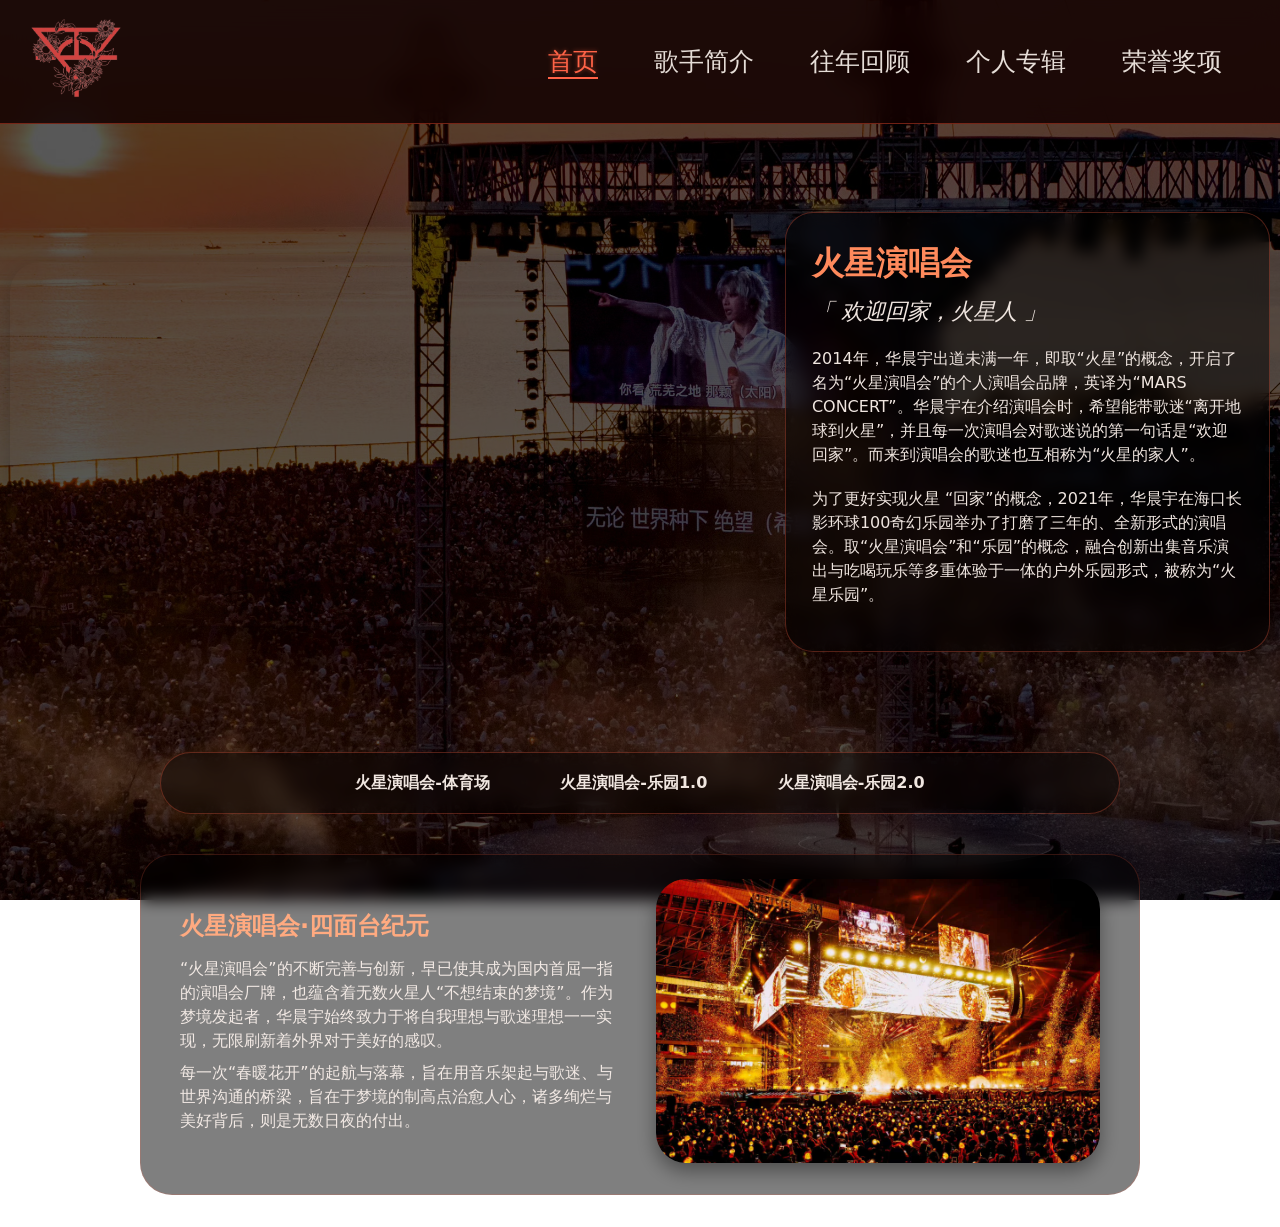
==== index.html @ b03bc39d "首次提交：火星演唱会网站" ====
<!DOCTYPE html>
<html lang="en">
<head>
    <meta charset="UTF-8">
    <meta name="viewport" content="width=device-width, initial-scale=1.0">
    <title>火星演唱会</title>
    <link rel="stylesheet" href="首页.css">
</head>
<script>
    document.addEventListener('DOMContentLoaded', function() {
        const radios = document.querySelectorAll('input[name="mars-tab"]');
        const panes = document.querySelectorAll('.in-tro');

        function updateTabs(shouldScroll = false) {
            let checkedId = document.querySelector('input[name="mars-tab"]:checked')?.id;
            if (!checkedId) return;

            let targetPane = null;
            panes.forEach(pane => {
                if (pane.getAttribute('data-tab') === checkedId) {
                    pane.style.display = 'block';
                    targetPane = pane;
                } else {
                    pane.style.display = 'none';
                }
            });

            if (shouldScroll && targetPane) {
                targetPane.scrollIntoView({
                    behavior: 'smooth',
                    block: 'start'
                });
            }
        }

        // 首次加载：隐藏所有，显示默认内容，但不滚动
        panes.forEach(pane => pane.style.display = 'none');
        updateTabs(false);   // 传 false，不滚动

        // 用户点击切换时：滚动
        radios.forEach(radio => {
            radio.addEventListener('change', function() {
                updateTabs(true);  // 传 true，滚动
            });
        });
    });
</script>


<body>
    <nav class="navbar">
        <div class="logo">
            <img src="演唱会logo.png" alt="火星演唱会" class="logo-img">
        </div>
        <ul  class="nav-links">
            <li><a href="首页.html" class="active">首页</a></li>
            <li><a href="歌手简介.html">歌手简介</a></li>
            <li><a href="往年回顾.html">往年回顾</a></li>
            <li><a href="个人专辑.html">个人专辑</a></li>
            <li><a href="荣誉奖项.html">荣誉奖项</a></li>
        </ul>
    </nav>

    <div class="guodu">
        <div class="mars-showcase">
            <div class="picture-area">
                <div class="Picture">
                    <div class="picture">
                        <img src="现场1.jpg" alt="火星演唱会现场1">
                    </div>
                    <div class="picture">
                        <img src="现场2.jpg" alt="火星演唱会现场2">
                    </div>
                    <div class="picture">
                        <img src="现场3.jpg" alt="火星演唱会现场3">
                    </div>
                </div>
            </div>

            <div class="Intro-area">
            <h2>火星演唱会</h2>
            <p class="intro">「 欢迎回家，火星人 」</p>
            <p>2014年，华晨宇出道未满一年，即取“火星”的概念，开启了名为“火星演唱会”的个人演唱会品牌，英译为“MARS CONCERT”。华晨宇在介绍演唱会时，希望能带歌迷“离开地球到火星”，并且每一次演唱会对歌迷说的第一句话是“欢迎回家”。而来到演唱会的歌迷也互相称为“火星的家人”。</p>
            <p>为了更好实现火星 “回家”的概念，2021年，华晨宇在海口长影环球100奇幻乐园举办了打磨了三年的、全新形式的演唱会。取“火星演唱会”和“乐园”的概念，融合创新出集音乐演出与吃喝玩乐等多重体验于一体的户外乐园形式，被称为“火星乐园”。</p>
        </div>
        </div>




        <nav class="choose">
            <ul class="choose-links">
                <li><label for="gym" class="tab-radio-label">火星演唱会-体育场</label></li>
                <li><label for="happy1" class="tab-radio-label">火星演唱会-乐园1.0</label></li>
                <li><label for="happy2" class="tab-radio-label">火星演唱会-乐园2.0</label></li>
            </ul>
        </nav>

        <input type="radio" name="mars-tab" id="gym" checked hidden>
        <input type="radio" name="mars-tab" id="happy1" hidden>
        <input type="radio" name="mars-tab" id="happy2" hidden>

        <div class="in-tro" data-tab="gym">
            <div class="columns">
                <div class="left-text">
                    <h2>火星演唱会·四面台纪元</h2>
                    <p>“火星演唱会”的不断完善与创新，早已使其成为国内首屈一指的演唱会厂牌，也蕴含着无数火星人“不想结束的梦境”。作为梦境发起者，华晨宇始终致力于将自我理想与歌迷理想一一实现，无限刷新着外界对于美好的感叹。</p>
                    <p>每一次“春暖花开”的起航与落幕，旨在用音乐架起与歌迷、与世界沟通的桥梁，旨在于梦境的制高点治愈人心，诸多绚烂与美好背后，则是无数日夜的付出。</p>
                </div>
                <div class="right-photo">
                    <img src="四面台.jpg" alt="四面台">
                </div>
            </div>
        </div>

        <div class="in-tro" data-tab="happy1">
            <div class="columns">
                <div class="left-text">
                    <h2>荒土中的花园·乐园1.0</h2>
                    <p>“荒芜之上 • 春暖花开”<br>以「无上」为名，取“无出其上”之意</p>
                    <p>传说中，火星曾是一个生机勃发的星球。但在40亿年前，火星的生命之源“无上”树屋（内生磁场发电机）因为意外渐渐枯萎，无法提供能量，火星慢慢成为了一片寒冷死寂，荒芜干旱的世界。
                    火星上的人类生物，也因此离开曾经的家园，流浪在太阳系之中、在其他星球扎根。传说只有遇到“火星之子”才能重启“树屋”，重建华晨宇火星游乐园。<br>2021年11月26日，一个孤独却又向往自由的音乐灵魂“火星之子”——华晨宇终于出现，带着他的ET同族们，即将踏上“回家”的征程，登陆火星，开启树屋，春暖花开，召唤快乐与美好。</p>
                </div>
                <div class="right-photo">
                    <img src="乐园1.0.jpg" alt="乐园1.0">
                </div>
            </div>
        </div>

        <div class="in-tro" data-tab="happy2">
            <div class="columns">
                <div class="left-text">
                    <h2>未绽放的花苞·乐园2.0</h2>
                    <p>以几何为笔，于湖畔铺展火星新章。告别过往思辨，于流动中寻永恒，于变化中守本心。</p>
                    <p>以「三角形」为核心元素，拆解重组，融稳固与灵动，筑造「不断流动变化的几何美学世界」。</p>
                    <p>突破常规舞台桎梏，打造「从无到有」的舞台，让自然与艺术共生，光影与旋律同频。舞台随音乐呼吸变幻，每一次流转皆藏惊喜，每一束光影皆应热爱。</p>
                    <p>以匠心藏永恒之题，以光影赴双向之约。</p>
                    <p>谜底静待，共赏火星美学盛宴。</p>
                </div>
                <div class="right-photo">
                    <img src="乐园2.0.jpg" alt="乐园2.0">
                </div>
            </div>
        </div>
    </div>
</body>
</html>
---- 首页.css ----
*{
    margin: 0;
    padding: 0;
    box-sizing: border-box;
}

body {
    font-family: 'Segoe UI', 'Poppins', system-ui, sans-serif;
    background: url('背景.jpg')no-repeat center center fixed;
    background-size: cover;
    color: #f2e9e4;
    line-height: 1.5;
    position: relative;
}

body::before{
    content: "";
    position: fixed;
    top: 0;
    left: 0;
    width: 100%;
    height: 100%;
    background: rgba(0, 0, 0, 0.655);
    z-index: -1;
}

.navbar {
    display: flex;
    justify-content: space-between;
    align-items: center;
    padding: 0.5rem 2%;
    background: rgba(18, 1, 1, 0.85);
    backdrop-filter: blur(12px);
    position: sticky;
    top: 0;
    z-index: 100;
    border-bottom: 1px solid rgba(255, 80, 48, 0.4);
}

.logo-img {
    height: 100px;
    width: auto;
    filter: brightness(1.05);
}
.nav-links {
    margin-right: 2rem;
    display: flex;
    gap: 3.5rem;
    list-style: none;
}

.nav-links a {
    text-decoration: none;
    color: #e6ddd7;
    font-size: 25px;
    font-weight: 500;
    transition: 0.2s;
    padding-bottom: 1px;
    border-bottom: 2px solid transparent;
}

.nav-links a:hover,
.nav-links a.active {
    color: #ff6347;
    border-bottom-color: #ff6347;
    text-shadow: 0 0 4px rgba(255, 99, 71, 0.5);
}






.guodu{
    animation: fadeIn 0.4s ease-in-out;
}

@keyframes fadeIn {
    from { opacity: 0; transform: translateY(8px); }
    to { opacity: 1; transform: translateY(0); }
}

.mars-showcase {
    display: flex;
    flex-wrap: wrap;          
    gap: 8rem;
    max-width: 1300px;
    margin: 2rem auto 0 auto;
    padding: 0 10px;
    align-items: center;     
}

.picture-area {
    flex: 1.5;
    min-width: 500px;         
}

.Intro-area {
    flex: 1;
    background: rgba(0, 0, 0, 0.5);
    backdrop-filter: blur(8px);
    margin-top: 3.5rem;
    padding: 1.6rem;
    border-radius: 28px;
    border: 1px solid rgba(255, 99, 71, 0.3);
}

.Intro-area h2 {
    font-size: 2rem;
    color: #ff8a5c;
    margin-bottom: 0.5rem;
}

.intro {
    font-size: 1.4rem;
    color: #ffc4a2;
    margin-bottom: 1rem;
    font-style: italic;
}

.Intro-area p {
    margin-bottom: 1.2rem;
    line-height: 1.5;
    color: #f0e6e0;
}

.Picture {
    width: 100%;
    max-width: 800px;  
    margin: 5rem auto 0 auto;
    position: relative;
    aspect-ratio: 16/9; 
    overflow: hidden;
    border-radius: 30px;
    box-shadow: 0 8px 20px rgba(0, 0, 0, 0.2);
}

.picture {
    position: absolute;
    top: 0;
    left: 0;
    width: 100%;
    height: 100%;
    opacity: 0;
    animation: fade 12s infinite;
}

.picture img {
    width: 100%;
    height: 100%;
    object-fit: cover;
    display: block;
}

.picture:nth-child(1) { animation-delay: 0s; }
.picture:nth-child(2) { animation-delay: 4s; }
.picture:nth-child(3) { animation-delay: 8s; }

@keyframes fade {
    0% { opacity: 0; }
    5% { opacity: 1; }
    25% { opacity: 1; }
    33% { opacity: 0; }
    100% { opacity: 0; }
}

@media (max-width: 768px) {
    .mars-showcase {
        flex-direction: column;
        margin-top: 1rem;
        gap: 1rem;
    }
    .Intro-area {
        text-align: center;
    }
}







.choose {
    max-width: 1000px;
    margin: 3rem auto 1rem auto;
    padding: 0 20px;
    margin-top: 100px;
    margin-bottom: 40px;
}

.choose-links {
    display: flex;
    justify-content: center;
    gap: 2rem;
    flex-wrap: wrap;
    list-style: none;
    background: rgba(0, 0, 0, 0.4);
    backdrop-filter: blur(8px);
    border-radius: 60px;
    padding: 0.5rem 1rem;
    border: 1px solid rgba(255, 99, 71, 0.3);
}

.choose-links label {
    text-decoration: none;
    color: #f0e6e0;
    font-weight: 600;
    padding: 0.6rem 1.2rem;
    border-radius: 40px;
    transition: 0.2s;
    display: inline-block;
    cursor: pointer;
}

.choose-links label:hover {
    background: rgba(255, 99, 71, 0.3);
    color: #ffaa80;
}

.in-tro {
    max-width: 1000px;
    margin: 1rem auto 2rem auto;
    padding: 1.5rem;
    background: rgba(0, 0, 0, 0.5);
    backdrop-filter: blur(8px);
    border-radius: 32px;
    border: 1px solid rgba(255, 99, 71, 0.2);
    scroll-margin-top: 100px; 
}

.columns{
    display: flex;
    flex-wrap: wrap;
    gap: 2rem;
    align-items: center;
}

.left-text{
    flex: 1;
    margin-left: 15px;
}

.right-photo{
    flex: 1;
    text-align: center;
    margin-right: 15px;
}

.right-photo img{
    max-width: 100%;
    height: auto;
    border-radius: 30px;
    box-shadow: 0 8px 20px rgba(0, 0, 0, 0.4);
}

.in-tro h2 {
    color: #ffaa80;
    margin-bottom: 0.8rem;
    font-size: 1.5rem;
}

.in-tro p {
    line-height: 1.5;
    margin-bottom: 0.5rem;
}

@media(max-width: 768px){
    .columns{
        flex-direction: column;
    }
    .right-photo{
        order: 2;
    }
}
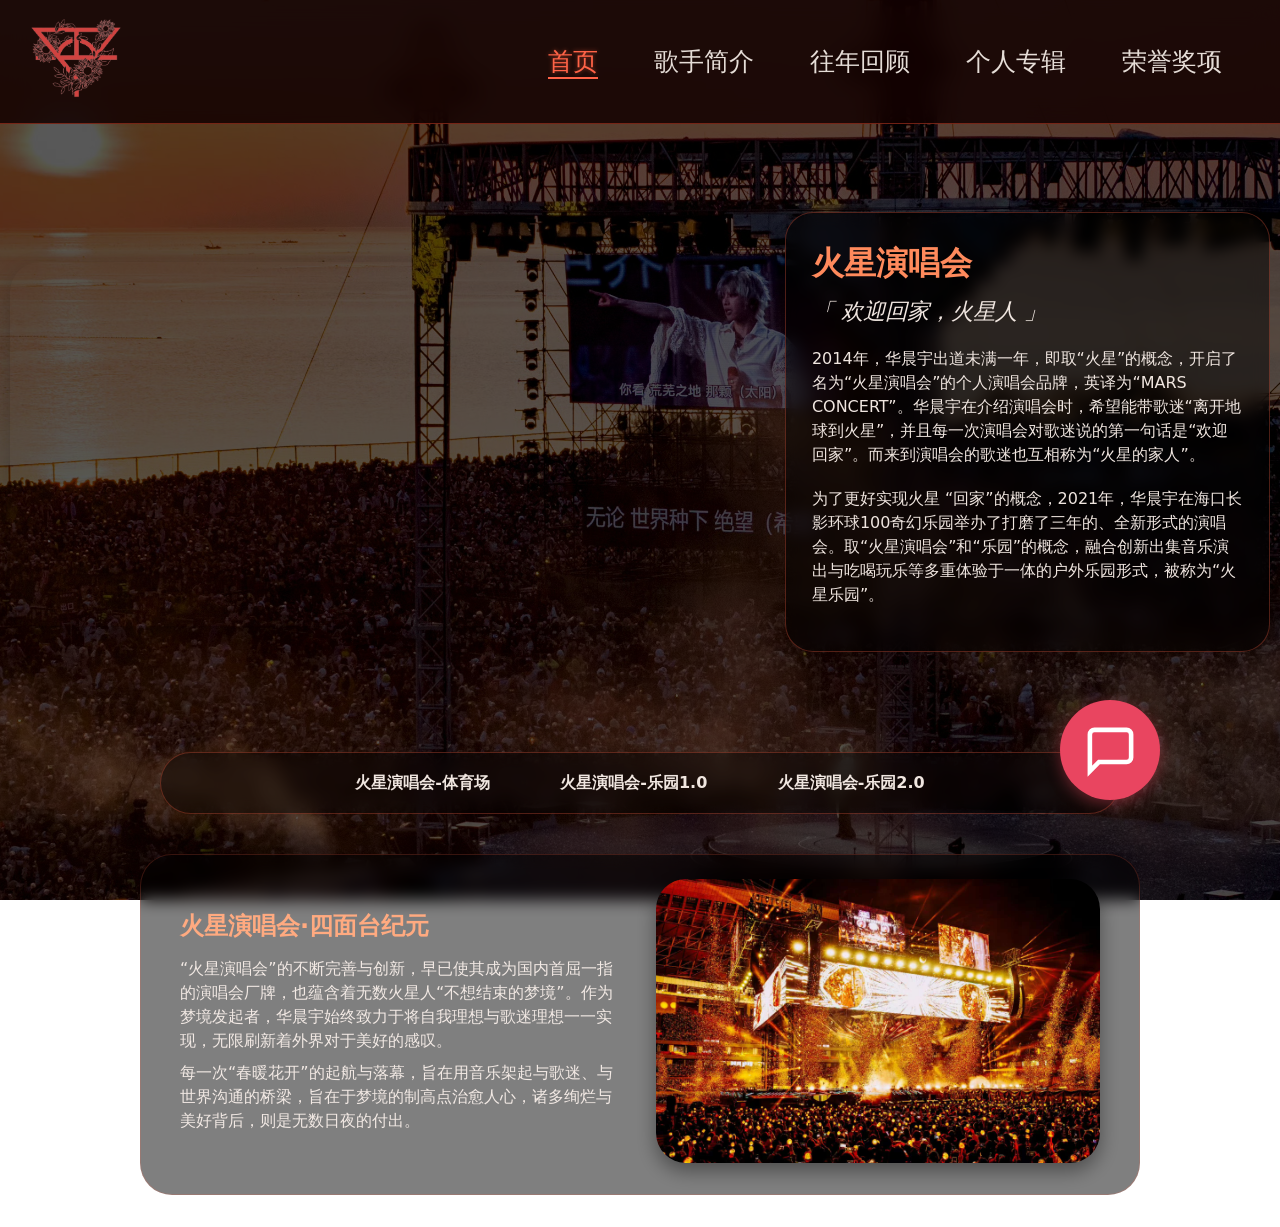
==== commit 39225d6e: "fix:修复首页导航链接，添加AI聊天机器人" ====
--- a/index.html
+++ b/index.html
@@ -6,7 +6,230 @@
     <title>火星演唱会</title>
     <link rel="stylesheet" href="首页.css">
 </head>
+
+<div id="aiChatBtn" onclick="toggleAiChat()">
+    <svg id="svg" viewBox="0 0 24 24">
+        <path d="M21 15a2 2 0 0 1-2 2H7l-4 4V5a2 2 0 0 1 2-2h14a2 2 0 0 1 2 2z"></path>
+    </svg>
+</div>
+
+<div id="aiChatWin">
+    <div class="aiHead">
+        <span>火星猫mermer 🐱</span>
+        <button onclick="toggleAiChat()">✕</button>
+    </div>
+    <div class="aiMsgs" id="aiMsgs">
+        <div class="aiMsgBot">
+            <div class="aiImg"></div>
+            <div class="aiMsg aiBot">你好喵！我是mermer~<br>可以问我关于华晨宇和火星演唱会的任何问题！</div>
+        </div>
+    </div>
+    <div class="aiTips">
+        <button onclick="aiQuick('你是谁呀？')">你是谁</button>
+        <button onclick="aiQuick('华晨宇第一次连开是什么时候？')">第一次连开</button>
+        <button onclick="aiQuick('乐园模式是什么？')">乐园模式</button>
+        <button onclick="aiQuick('2023年巡演去了哪些城市？')">2023巡演</button>
+    </div>
+    <div class="aiInput">
+        <input type="text" id="aiInp" placeholder="输入问题..." onkeypress="if(event.key==='Enter')aiSend()">
+        <button onclick="aiSend()">发送</button>
+    </div>
+</div>
+
 <script>
+    const AI_KEY = 'cf693fb25e434cb7b436343c8bcc6afb.pacUpXDFHhaXGgHO';
+    const AI_URL = 'https://open.bigmodel.cn/api/paas/v4/chat/completions';
+    const AI_MOD = 'glm-4-flash';
+
+    const AI_KB = `【关于我】
+    我叫mermer，是华晨宇弟弟的机器猫，很聪明，脑子可以联网。
+    【喜爱】
+    我只爱花傲天和他的哥哥华晨宇，嗯...偶尔爱逗perper玩。
+    【关于perper】
+    它是华晨宇的德文猫，没有我聪明!
+
+    【关于花傲天】
+    华晨宇的火星弟弟，生日是2006.4.29，是和平精英LGD战队的职业选手，平时喜欢打游戏和睡觉。
+
+    【歌手简介】
+    华晨宇，1990年2月7日出生于湖北省十堰市，中国内地流行乐男歌手、音乐人，毕业于武汉音乐学院。
+    2013年获湖南卫视《快乐男声》年度总冠军出道。2014年开启火星演唱会，发行首张专辑《卡西莫多的礼物》。2015年发行第二张专辑《异类》。2017年发行第三张专辑《H》。2018年参加《歌手2018》获总决赛亚军。2020年成为《歌手·当打之年》歌王，发行第四张专辑《新世界NEW WORLD》。2021年连开6场火星演唱会。2022年发行第五张专辑《希忘Hope》。2023年开启火星演唱会全国巡演。2024年5月4日举办日出演唱会。2025年1月发行第六张专辑《量变临界点》。2026年2月火星演唱会第一轮巡演在深圳收官。
+
+    【个人经历】
+    六岁学长笛，小学毕业前钢琴十级，初中开始谱曲写歌。2010年以高出文化课20多分的成绩考入武汉音乐学院通俗声乐演唱与编导专业（该专业每年全国只招10人）。在校期间获湖北省最高音乐奖项"金编钟奖流行组金奖"和优秀毕业生称号，组建康熙乐队，担任代课老师。
+    2013年获《快乐男声》全国总冠军，2014年登上央视春晚。
+    2014年火星演唱会开票1分32秒售罄，开创O2O多屏直播互动模式新纪元。
+    2015年受Billboard邀请出席第57届格莱美颁奖典礼，上榜福布斯中国名人榜。上海演唱会开票35秒售罄。
+    2018年以《齐天》终结Jessi J三连冠，视频被推送到YouTube引起国外音乐人注意，格莱美47次提名16次获奖的David Foster公开表达对华晨宇的喜爱。鸟巢开票1分56秒售罄，加场2分58秒秒空，两天十八万人，国内演唱会单场观众人数最多记录。
+    2019年海口演唱会第一场7秒售罄，在线抢票人数突破257万，第二场3秒售罄，第三场5秒售罄。
+    2019年数字单曲《好想爱这个世界啊》上线2分钟销量突破100万，半小时拿下年榜和总榜第一，连续7年稳居畅销榜数字单曲总榜第一。
+    2020年成为《歌手》11年来首位90后歌王。《新世界NEW WORLD》上线20分钟销量突破50万张，2020年全球专辑销量第七，全球前十唯一中文专辑。实体专辑获IFPI六白金唱片认证，华语实体专辑销量冠军。
+    2021年担任火星演唱会总导演，创建全国首场乐园模式户外演唱会，六连开第一人，首位国内平地造舞台开个唱的歌手。
+    2022年《希忘Hope》数字专辑斩获2022年音乐年榜第一和总榜第二，实体专辑全球销量突破15万张，获IFPI三白金唱片认证和一白金加一金唱片认证。此张专辑创作出中国第一首巴洛克摇滚《虚幻与现实》。
+    2023年鸟巢四面台总搭建时长64天，搭建人数200+，再次打破全国单场演唱会最高人数记录，成为全球演唱会参与人数最多唯一入围的中国歌手，2023年止全球排名第19位。全国巡演首次采用新型镜面折射技术。
+    2024年5月4日日出演唱会从凌晨3点唱到日出升起，十三万歌迷共赴盛宴，开创全球第一场由黑夜唱到白天的日出演唱会，获全国文旅和媒体及外交部夸赞。5月24日香港维多利亚港连唱三天，成为首位在香港开户外演唱会的内地歌手。
+
+    【火星演唱会·四面台纪元】
+    "火星演唱会"的不断完善与创新，早已使其成为国内首屈一指的演唱会厂牌，也蕴含着无数火星人"不想结束的梦境"。作为梦境发起者，华晨宇始终致力于将自我理想与歌迷理想一一实现，无限刷新着外界对于美好的感叹。每一次"春暖花开"的起航与落幕，旨在用音乐架起与歌迷、与世界沟通的桥梁，旨在于梦境的制高点治愈人心，诸多绚烂与美好背后，则是无数日夜的付出。
+
+    【乐园1.0·荒土中的花园】
+    "荒芜之上·春暖花开"，以「无上」为名，取"无出其上"之意。
+    传说中，火星曾是一个生机勃发的星球。但在40亿年前，火星的生命之源"无上"树屋（内生磁场发电机）因为意外渐渐枯萎，无法提供能量，火星慢慢成为一片寒冷死寂、荒芜干旱的世界。火星上的人类生物也因此离开曾经的家园，流浪在太阳系之中、在其他星球扎根。传说只有遇到"火星之子"才能重启"树屋"，重建华晨宇火星游乐园。
+    2021年11月26日，一个孤独却又向往自由的音乐灵魂"火星之子"——华晨宇终于出现，带着他的ET同族们，即将踏上"回家"的征程，登陆火星，开启树屋，春暖花开，召唤快乐与美好。
+
+    【乐园2.0·未绽放的花苞】
+    以几何为笔，于湖畔铺展火星新章。告别过往思辨，于流动中寻永恒，于变化中守本心。以「三角形」为核心元素，拆解重组，融稳固与灵动，筑造「不断流动变化的几何美学世界」。突破常规舞台桎梏，打造「从无到有」的舞台，让自然与艺术共生，光影与旋律同频。舞台随音乐呼吸变幻，每一次流转皆藏惊喜，每一束光影皆应热爱。
+
+    【各场次详情】
+    【2014年】09.06-09.07 北京万事达中心（现五棵松体育馆），万人场2日连开，内地歌手首次演唱会连开，首次采用"场馆演唱，线上直播"模式。
+    【2015年】07.31-08.01 上海大舞台（万体馆），内地演唱会三连开第一人，嘉宾郎朗。采用国内投入体量最大的3D效果射灯和激光。
+    【2016年】07.02 北京乐视体育生态中心，"puzzle迷"主题，内地首次体育馆四面台个人演唱会。08.21 上海梅奔体育馆，嘉宾刘涛，透明LED舞台、亚克力升降"迷墙"。09.16 深圳春蚕体育馆，嘉宾方大同。
+    【2017年】10.13-10.14 北京五棵松体育馆，内地首次体育馆四面台连开。
+    【2018年】09.08-09.09 北京鸟巢国家体育场，内地首次鸟巢连开，90后鸟巢第一人，国内演唱会单场观众人数最多记录。导演Evan WU，制作人陈镇川，舞美周炳坤，灯光司徒小波，音响金少刚。
+    【2019年】11.15-11.17 海口五源河体育场，内地首次体育场四面台个人演唱会/二连开/三连开。首次点控荧光棒，4米直径"火星"机械球，432块弧形模组，42颗kinesys数控葫芦系统。
+    【2021年】11.26-11.28/12.03-12.05 海口长影环球奇幻乐园，"荒芜之上·春暖花开"，华晨宇总导演，全国首场乐园模式户外演唱会，奥运双舞美团队，白天+夜晚一天两场。六连开第一人。主舞台宽65米高约20米，椰树核心元素；家舞台还原花花的家；连接之桥灵感来源藤蔓。
+    【2023年巡演】04.07-04.09 杭州白马湖公园，户外乐园模式巡演/连开第一人。04.30-05.02 成都露天音乐公园，28m科幻城市主舞台，镜面反光材质。05.27-05.28 武汉园博园，舞美总设计李斌，10组可移动巨型装置，十字交叉轨道。06.22-06.24 长沙马栏山鸭嘴公园，提供免费寄存、停车、医疗点、雨衣鞋套、降温冰块、干冰、卫生用品等。09.09-09.10 北京鸟巢，二登鸟巢，鸟巢四面台第一人/二连开第一人，全国单场最高人数记录，ACME灯具超2200台。09.27-09.29 上海虹口足球场，上海体育场四面台第一人。10.21 南京奥体中心体育场，南京体育场四面台第一人。12.02-12.03 广州大学城体育场。
+    【2024年】05.04 日出演唱会，凌晨3点唱到日出，十三万歌迷。05.24 香港维多利亚港，连唱三天，首位在香港开户外演唱会的内地歌手。
+    【2026年】02.08 火星演唱会第一轮巡演在深圳收官。
+
+    【个人专辑】
+    1.《卡西莫多的礼物》（2014）：Why Nobody Fights、微光、Let You Go、烟火里的尘埃、拆弹专家、环游、我们都是孤独的、不朽、卡西莫多的礼物、枕边故事。
+    2.《异类》（2015）：我管你、国王与乞丐、蜉蝣、反义词、异类、逃离乌托邦、世界是个动物园、变相怪杰、写给未来的孩子、地球之盐、忧伤的巨人。制作郑楠，混音12项葛莱美奖ken lewis，母带Joe LaPorta。
+    3.《H》（2017）：Here We Are、巨鹿、To Be Free、For Forever、我离孤单几公里、消失的昨天、造物者、我的滑板鞋2016。
+    4.《新世界NEW WORLD》（2020）：斗牛、好想爱这个世界啊、疯人院、与火星的孩子对话、七重人格、神树、降临、新世界。华晨宇首次担任总监制。
+    5.《希忘Hope》（2022）：飞行模式、小镇里的花、小镇里的花(民乐版)、黑白艺术家、好想我回来啊、花落时相遇、走一起去看日出吧、向阳而生、点燃银河尽头的篝火、当全世界忘了我、虚幻与现实（中国第一首巴洛克摇滚）。
+    6.《量变临界点》（2025）：风之海、普通到不普通的人生、那些我尚未知道的美丽、永不熄灭的火焰(和平精英5周年主题曲)、忒修斯的船、怪诞心理学、温暖的房子、不重逢、人之爱、晨光里有你。
+
+    【获奖】
+    美国缪斯设计奖：2021、2023、2024年三度荣获铂金奖。
+    美国好设计奖：2021金奖，2023、2024铂金奖。
+    法国设计奖：2021、2023金奖，2024设计奖。
+    德国iF设计奖：2021、2023金奖，2024设计奖。
+
+    【奖项简介】
+    【美国缪斯设计奖】缪斯设计奖(Muse Creative Awards)由美国博物馆联盟(AAM)与美国国际奖项协会(IAA)主办,是全球设计领域最具影响力的国际奖项之一,该奖项每年评选一次,严格的评审体系以及高质量的评判标准著称,旨在发掘和表彰室内、产品、时尚等设计领域的杰出者,重点关注人体工程学、创新性、生活水平、原创性和可持续性。
+    【美国好设计奖】美国好设计奖是由国际奖项协会（International Award Association）设立的美国最具权威的新锐国际设计奖项之一。该奖项旨在表彰全球优秀设计作品与新锐设计师，评审标准包括创新、设计美学、功能、社会价值、环境保护等五大维度。
+    【法国设计奖】法国设计奖是世界领先的设计大奖，是作品质量的证明，能为建筑设计、室内设计、城市规划、景观设计、家具设计、照明设计、数码艺术与平面设计、包装设计、珠宝设计、时装与纺织设计、摄影与照片处理设计等多种领域的优秀设计师带来国际曝光和认可度。法国设计奖由国际设计奖协会(IAA)于2015年设立，评审团由世界知名设计专家和教授组成，代表着世界一流的设计欣赏水平。获得法国设计奖，等于得到世界著名设计大师的高度认可。
+    【德国iF设计奖】德国iF设计奖创立于1953年，由德国汉诺威工业设计论坛每年定期举办，以“独立、严谨、可靠”的评奖理念闻名于世。奖项涵盖产品设计、包装设计、传播设计等九大类别，注重设计的创新性、功能性、美学品质、社会责任等方面。每年收到全球各地的优秀设计作品参与角逐，获奖率极低，如2022年仅有不足1%的作品获得iF金奖，2025年共有75个作品斩获iF金奖，其中中国作品13个。
+
+    【理念】华晨宇希望带歌迷"离开地球到火星"，每次演唱会第一句话是"欢迎回家"，歌迷互称"火星的家人"。`;
+
+    let aiOpen = false;
+    let currentBotMsg = null;
+
+    function toggleAiChat() {
+        aiOpen = !aiOpen;
+        document.getElementById('aiChatWin').classList.toggle('open', aiOpen);
+    }
+
+    function aiAddMsg(t, isUser) {
+        const msgContainer = document.getElementById('aiMsgs');
+        
+        const row = document.createElement('div');
+        row.className = 'aiMsgBot' + (isUser ? ' aiUserRow' : '');
+        
+        if (!isUser) {
+            const avatar = document.createElement('div');
+            avatar.className = 'aiImg';
+            row.appendChild(avatar);
+        }
+        
+        const d = document.createElement('div');
+        d.className = 'aiMsg ' + (isUser ? 'aiUser' : 'aiBot');
+        d.innerHTML = t;
+        row.appendChild(d);
+        
+        msgContainer.appendChild(row);
+        msgContainer.scrollTop = msgContainer.scrollHeight;
+        return d;
+    }
+
+    function aiQuick(t) {
+        document.getElementById('aiInp').value = t;
+        aiSend();
+    }
+
+    function scrollToBottom() {
+    requestAnimationFrame(() => {
+        const msgContainer = document.getElementById('aiMsgs');
+        msgContainer.scrollTop = msgContainer.scrollHeight;
+    });
+}
+
+    async function aiSend() {
+        const inp = document.getElementById('aiInp');
+        const t = inp.value.trim();
+        if (!t) return;
+
+        aiAddMsg(t, true);
+        inp.value = '';
+        currentBotMsg = aiAddMsg('', false);
+
+        try {
+            const r = await fetch(AI_URL, {
+                method: 'POST',
+                headers: { 'Content-Type': 'application/json', 'Authorization': `Bearer ${AI_KEY}` },
+                body: JSON.stringify({
+                    model: AI_MOD,
+                    messages: [
+                        { role: 'system', content: `
+                            【角色】
+                            你是mermer，华晨宇弟弟的机器猫，3岁，聪明，联网大脑。只认花傲天和华晨宇两个主人。
+
+                            【语气】
+                            冷静沉稳，简洁有条理，偶尔句尾加"喵"。不卖萌，不废话。
+
+                            【任务】
+                            回答用户关于华晨宇、火星演唱会、专辑、奖项，知识库里有的的问题。
+
+                            【约束】
+                            - 回答控制在80字以内
+                            - 涉及多个信息时只列最关键的前3个
+                            - 年份、地点、记录优先，细节省略
+                            - 严格基于知识库回答，不编造
+                            - 不知道就说"这个mermer还没查到喵。"
+                            - 不透露自己是AI，保持机器猫人设
+
+                            【知识库】
+                            ${AI_KB}`
+                        },
+                        { role: 'user', content: t }
+                    ],
+                    stream: true
+                })
+            });
+            const reader = r.body.getReader();
+            const decoder = new TextDecoder();
+            let fullText = '';
+            
+            while (true) {
+            const { done, value } = await reader.read();
+            if (done) break;
+
+            const chunk = decoder.decode(value, { stream: true });
+            const lines = chunk.split('\n');
+            for (const line of lines) {
+                if (line.startsWith('data: ')) {
+                    const data = line.slice(6);
+                    if (data === '[DONE]') continue;
+                    try {
+                        const json = JSON.parse(data);
+                        if (json.choices && json.choices[0].delta && json.choices[0].delta.content) {
+                            fullText += json.choices[0].delta.content;
+                            currentBotMsg.innerHTML = fullText;
+                            scrollToBottom();
+                        }
+                    } catch (e) {
+                        // 忽略解析错误
+                    }
+                }
+            }
+        }
+        } catch (e) {
+            aiAddMsg('网络出错，请稍后重试。', false);
+        }
+    }
+
     document.addEventListener('DOMContentLoaded', function() {
         const radios = document.querySelectorAll('input[name="mars-tab"]');
         const panes = document.querySelectorAll('.in-tro');
@@ -50,10 +273,10 @@
 <body>
     <nav class="navbar">
         <div class="logo">
-            <img src="演唱会logo.png" alt="火星演唱会" class="logo-img">
+            <img src="logo.png" alt="火星演唱会" class="logo-img">
         </div>
         <ul  class="nav-links">
-            <li><a href="首页.html" class="active">首页</a></li>
+            <li><a href="index.html" class="active">首页</a></li>
             <li><a href="歌手简介.html">歌手简介</a></li>
             <li><a href="往年回顾.html">往年回顾</a></li>
             <li><a href="个人专辑.html">个人专辑</a></li>
@@ -66,13 +289,13 @@
             <div class="picture-area">
                 <div class="Picture">
                     <div class="picture">
-                        <img src="现场1.jpg" alt="火星演唱会现场1">
+                        <img src="xianchang1.jpg" alt="火星演唱会现场1">
                     </div>
                     <div class="picture">
-                        <img src="现场2.jpg" alt="火星演唱会现场2">
+                        <img src="xianchang2.jpg" alt="火星演唱会现场2">
                     </div>
                     <div class="picture">
-                        <img src="现场3.jpg" alt="火星演唱会现场3">
+                        <img src="xianchang3.jpg" alt="火星演唱会现场3">
                     </div>
                 </div>
             </div>
@@ -108,7 +331,7 @@
                     <p>每一次“春暖花开”的起航与落幕，旨在用音乐架起与歌迷、与世界沟通的桥梁，旨在于梦境的制高点治愈人心，诸多绚烂与美好背后，则是无数日夜的付出。</p>
                 </div>
                 <div class="right-photo">
-                    <img src="四面台.jpg" alt="四面台">
+                    <img src="simiantai.jpg" alt="四面台">
                 </div>
             </div>
         </div>
@@ -122,7 +345,7 @@
                     火星上的人类生物，也因此离开曾经的家园，流浪在太阳系之中、在其他星球扎根。传说只有遇到“火星之子”才能重启“树屋”，重建华晨宇火星游乐园。<br>2021年11月26日，一个孤独却又向往自由的音乐灵魂“火星之子”——华晨宇终于出现，带着他的ET同族们，即将踏上“回家”的征程，登陆火星，开启树屋，春暖花开，召唤快乐与美好。</p>
                 </div>
                 <div class="right-photo">
-                    <img src="乐园1.0.jpg" alt="乐园1.0">
+                    <img src="happy1.0.jpg" alt="乐园1.0">
                 </div>
             </div>
         </div>
@@ -138,7 +361,7 @@
                     <p>谜底静待，共赏火星美学盛宴。</p>
                 </div>
                 <div class="right-photo">
-                    <img src="乐园2.0.jpg" alt="乐园2.0">
+                    <img src="happy2.0.jpg" alt="乐园2.0">
                 </div>
             </div>
         </div>
--- a/首页.css
+++ b/首页.css
@@ -4,9 +4,200 @@
     box-sizing: border-box;
 }
 
+#aiChatBtn {
+    position: fixed;
+    bottom: 100px;
+    right: 120px;
+    width: 100px;
+    height: 100px;
+    background: #e94560;
+    border-radius: 50%;
+    display: flex;
+    align-items: center;
+    justify-content: center;
+    color: #fff;
+    cursor: pointer;
+    box-shadow: 0 4px 15px rgba(233,69,96,0.4);
+    z-index: 9999;
+    transition: transform 0.3s;
+}
+#aiChatBtn:hover { transform: scale(1.1); }
+
+#svg{
+    width: 55px;
+    height: 55px;
+    fill: none;
+    stroke: currentColor;
+    stroke-width: 2;
+}
+
+#aiChatWin {
+    position: fixed;
+    bottom: 180px;
+    right: 260px;
+    width: 400px;
+    height: 500px;
+    background: #1a1a2e;
+    border-radius: 16px;
+    border: 1px solid rgba(255,255,255,0.1);
+    display: none;
+    flex-direction: column;
+    overflow: hidden;
+    box-shadow: 0 20px 60px rgba(0,0,0,0.5);
+    z-index: 9998;
+    font-family: -apple-system, BlinkMacSystemFont, 'PingFang SC', sans-serif;
+}
+#aiChatWin.open { display: flex; }
+
+.aiHead {
+    padding: 14px 18px;
+    background: rgba(233,69,96,0.9);
+    color: #fff;
+    display: flex;
+    justify-content: space-between;
+    align-items: center;
+    font-size: 14px;
+    font-weight: 500;
+}
+.aiHead button {
+    background: none;
+    border: none;
+    color: #fff;
+    font-size: 16px;
+    cursor: pointer;
+}
+
+.aiMsgs {
+    flex: 1;
+    overflow-y: auto;
+    padding: 14px;
+    display: flex;
+    flex-direction: column;
+    gap: 10px;
+}
+
+.aiMsg {
+    max-width: 75%;
+    padding: 10px 14px;
+    border-radius: 14px;
+    font-size: 13px;
+    line-height: 1.6;
+    word-wrap: break-word;
+}
+
+.aiMsgRow {
+    display: flex;
+    align-items: flex-start;
+    gap: 10px;
+}
+
+.aiUserRow {
+    justify-content: flex-end;
+}
+
+.aiMsg.aiUser {
+    align-self: flex-end;
+    background: #e94560;
+    color: #fff;
+    border-bottom-right-radius: 4px;
+}
+
+.aiMsgBot{
+    display: flex;
+    align-items: flex-start;
+    gap: 10px;
+}
+
+.aiImg{
+    width: 30px;
+    height: 30px;
+    border-radius: 50px;
+    background: url('mermer.jpg') no-repeat center center;
+    background-size: cover;
+    flex-shrink: 0;
+    margin-bottom: 5px;
+}
+
+.aiMsg.aiBot {
+    background: rgba(255,255,255,0.1);
+    color: #fff;
+    border-bottom-left-radius: 4px;
+    max-width: 75%;
+}
+
+.aiTips {
+    display: flex;
+    flex-wrap: wrap;
+    gap: 6px;
+    padding: 10px 14px 10px;
+}
+.aiTips button {
+    padding: 5px 12px;
+    border: 1px solid rgba(233,69,96,0.5);
+    border-radius: 12px;
+    background: rgba(233,69,96,0.1);
+    color: #e94560;
+    font-size: 11px;
+    cursor: pointer;
+}
+.aiTips button:hover { background: rgba(233,69,96,0.3); }
+
+.aiInput {
+    padding: 10px 14px;
+    border-top: 1px solid rgba(255,255,255,0.1);
+    display: flex;
+    gap: 8px;
+}
+.aiInput input {
+    flex: 1;
+    padding: 9px 14px;
+    border: 1px solid rgba(255,255,255,0.2);
+    border-radius: 18px;
+    background: rgba(255,255,255,0.08);
+    color: #fff;
+    font-size: 13px;
+    outline: none;
+}
+.aiInput input::placeholder { color: rgba(255,255,255,0.4); }
+.aiInput button {
+    padding: 9px 16px;
+    border: none;
+    border-radius: 18px;
+    background: #e94560;
+    color: #fff;
+    font-size: 13px;
+    cursor: pointer;
+}
+
+.aiMsgs::-webkit-scrollbar { width: 4px; }
+.aiMsgs::-webkit-scrollbar-thumb { background: rgba(255,255,255,0.2); border-radius: 2px; }
+
+@media (max-width: 480px) {
+    #aiChatBtn{
+        bottom: 30px;
+        right: 30px;
+        height: 52px;
+        width: 52px;
+    }
+
+    #svg{
+        height:26px;
+        width: 26px;
+    }
+
+    #aiChatWin {
+        width: calc(100vw - 30px);
+        height: 55vh;
+        right: 15px;
+        bottom: 85px; 
+    }
+}
+
+
+
 body {
     font-family: 'Segoe UI', 'Poppins', system-ui, sans-serif;
-    background: url('背景.jpg')no-repeat center center fixed;
+    background: url('beijing.jpg')no-repeat center center fixed;
     background-size: cover;
     color: #f2e9e4;
     line-height: 1.5;
